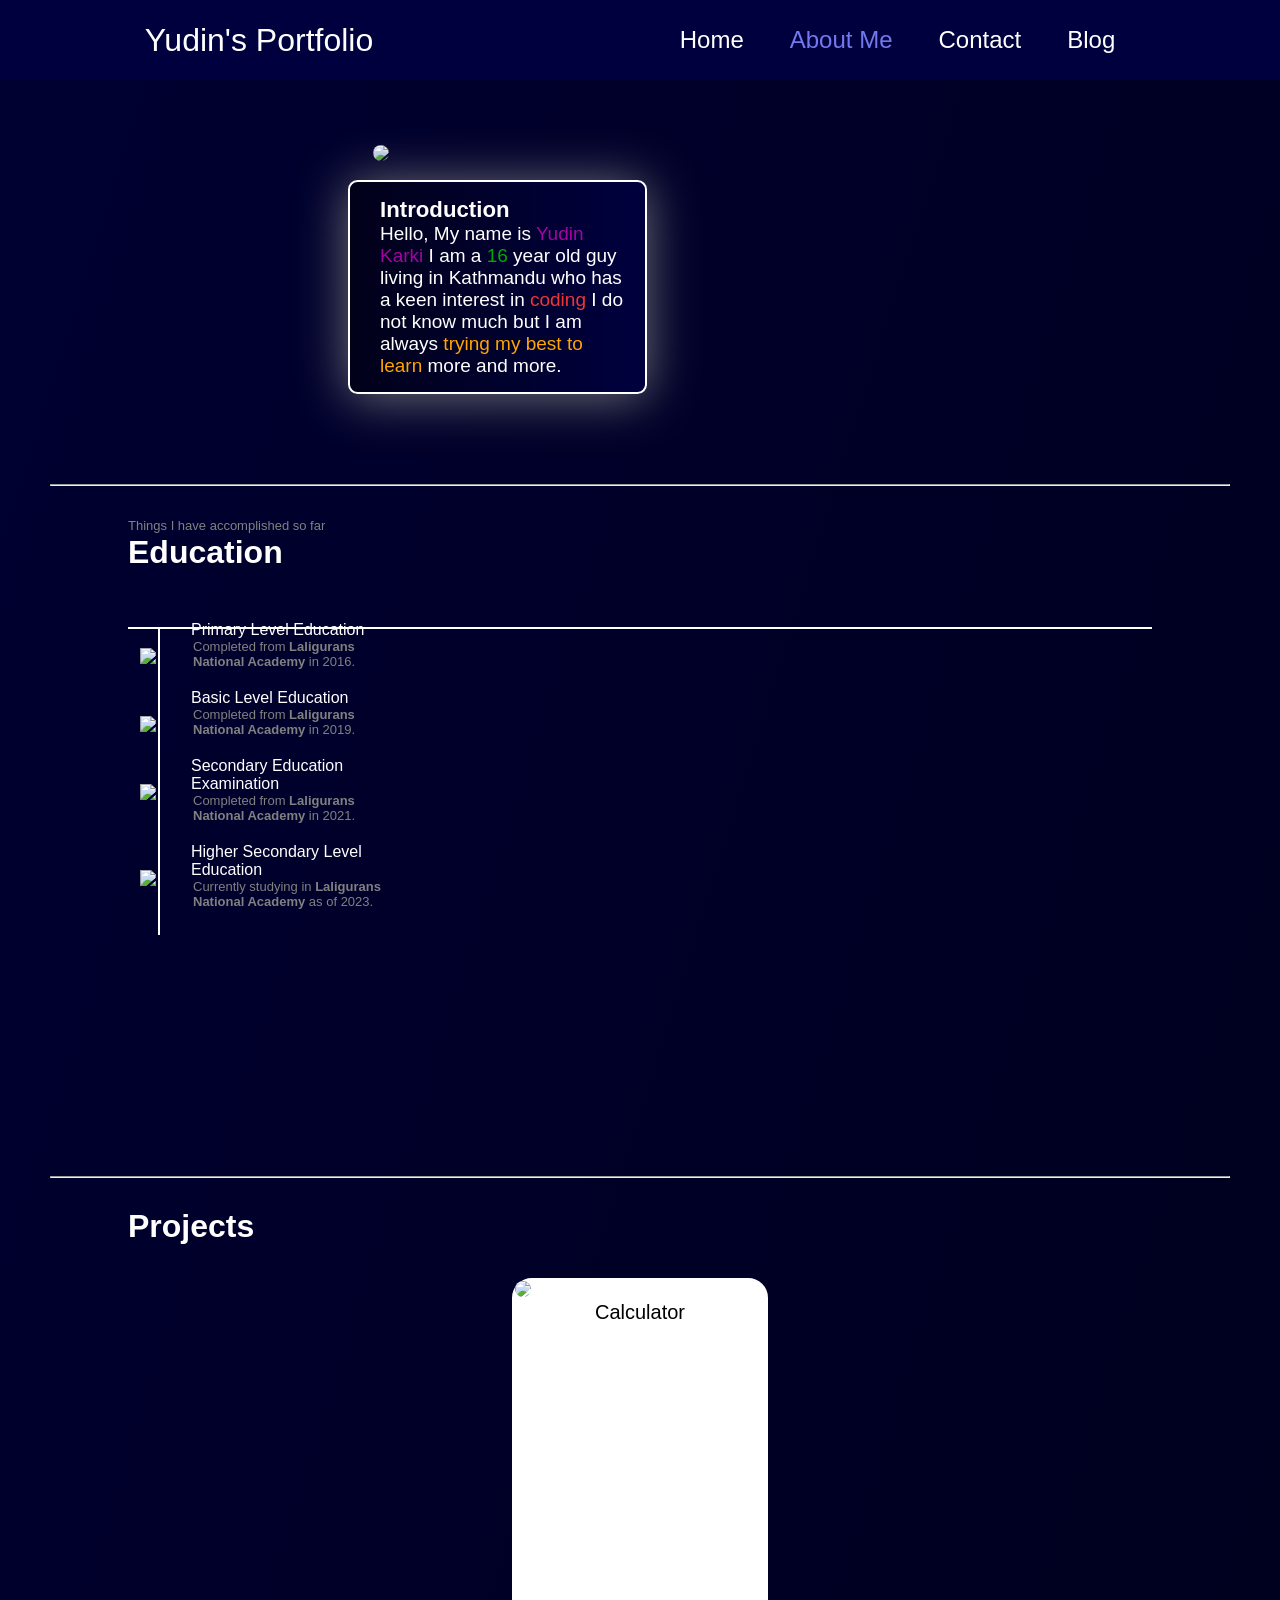
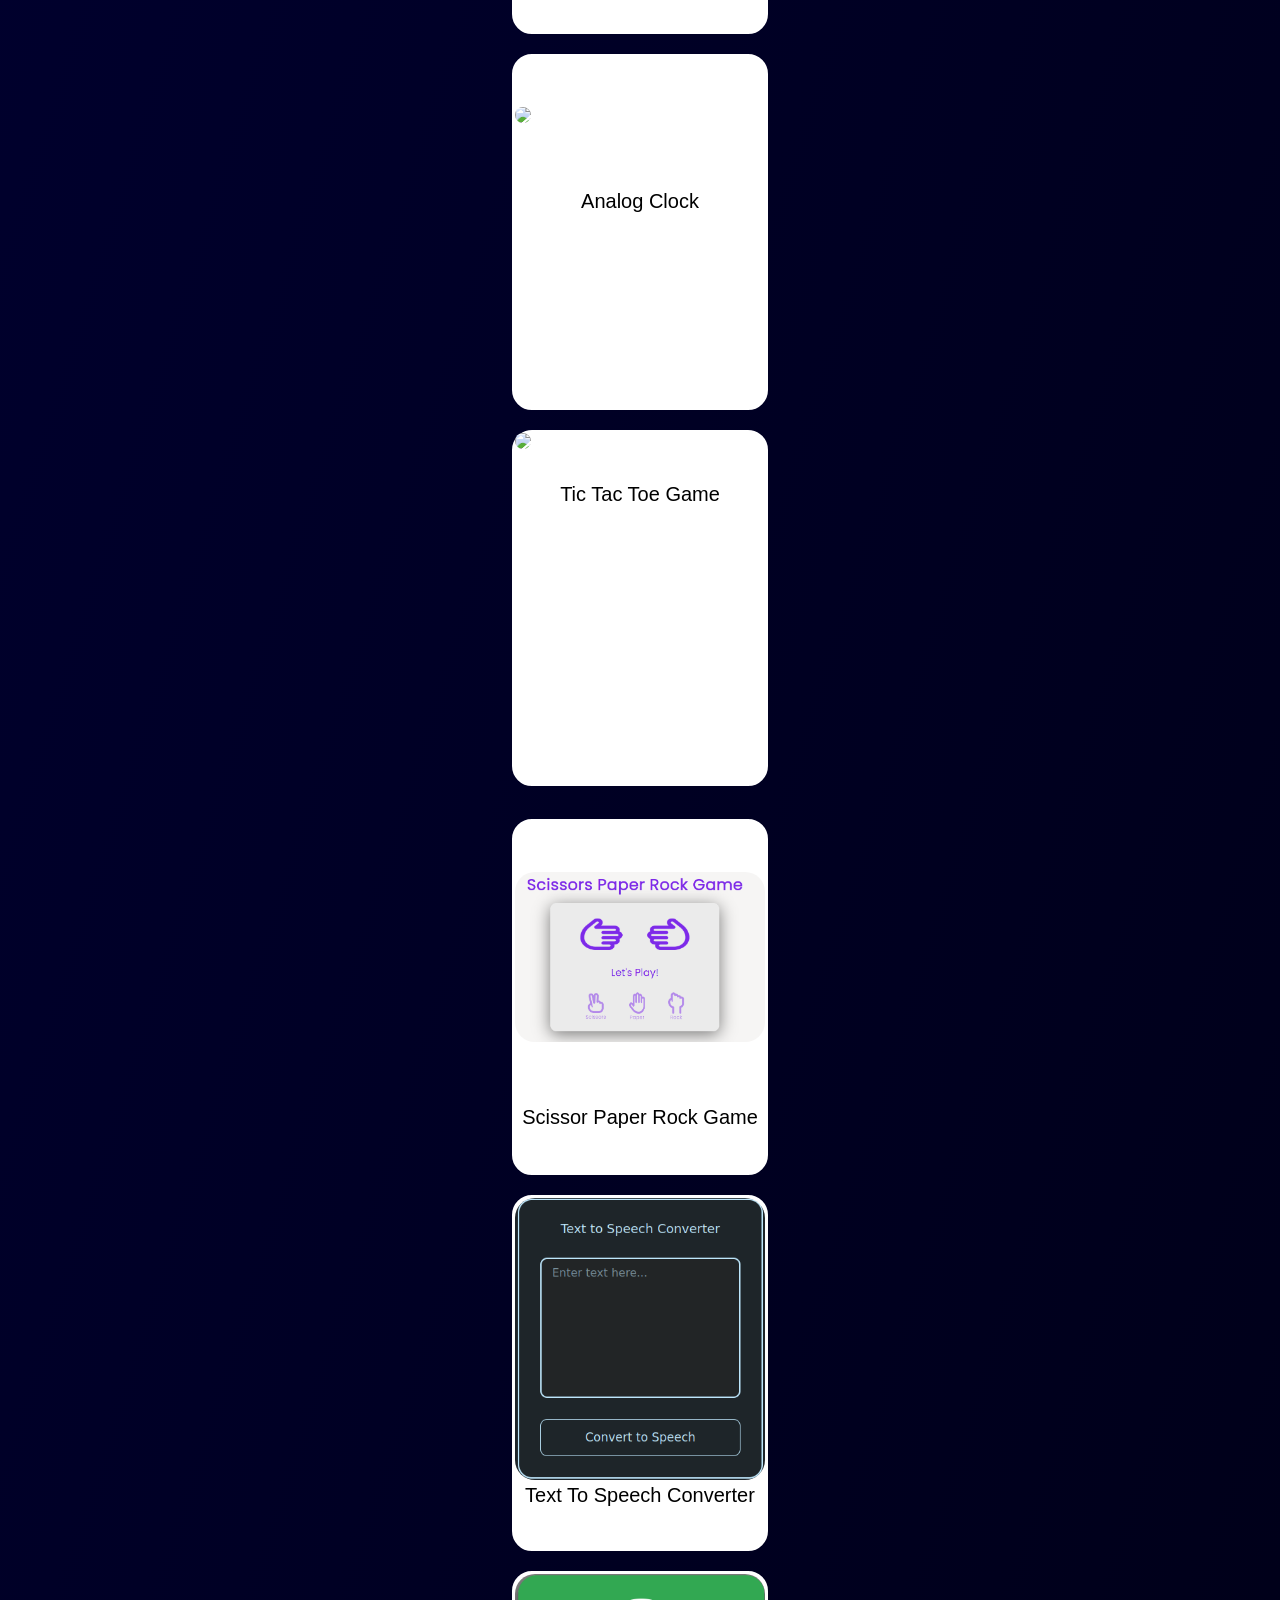
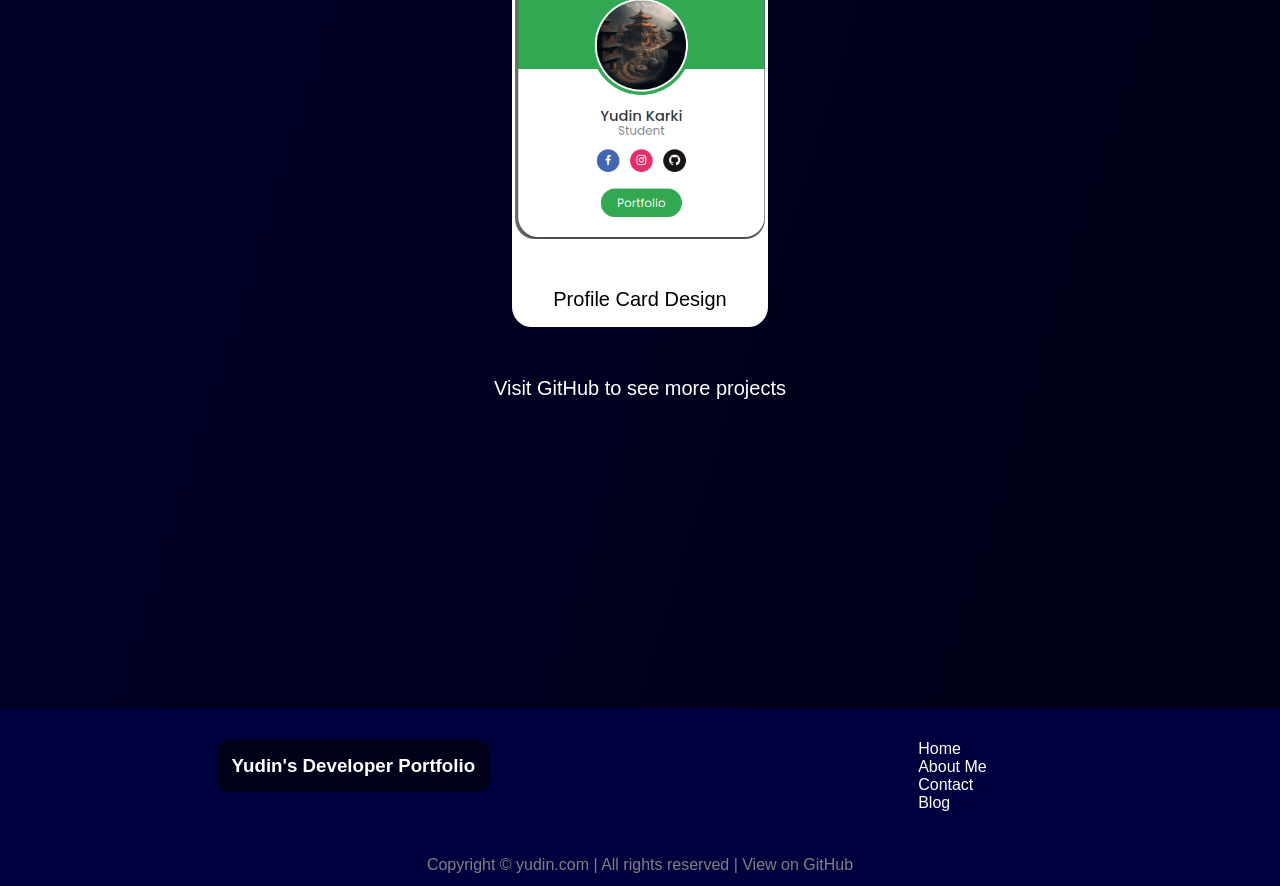
==== about.html @ b01d7816 "added more projects" ====
<!DOCTYPE html>
<html>
<head>
	<meta charset="utf-8">
	<meta name="viewport" content="width=device-width, initial-scale=1">
	<title>About Me</title>
	<link rel="stylesheet" type="text/css" href="styles.css">
</head>

<body>
	<header>
		<nav>
			<div class="left"><a class="left-a" href="index.html">Yudin's Portfolio</a></div>
			<div class="right">
				<ul>
					<li><a href="index.html">Home</a></li>
					<li><a class="about" href="about.html">About Me</a></li>
					<li><a href="contact.html">Contact</a></li>
					<li><a href="https://techinfonly.blogspot.com" target="_blank">Blog</a></li>
				</ul>
			</div>
		</nav>
	</header>

	<main>
		<section class="firstSection" id="firstSectionAbout">
			<div class="leftSection">
				<img src="images/yudin.png">
			</div>

			<div class="rightSection">
				<div class="rs-box">
					<h3>Introduction</h3>
					Hello, My name is <span class="purple">Yudin Karki</span> I am a <span class="green">16</span> year old guy living in Kathmandu who has a keen interest in <span class="red">coding</span> I do not know much but I am always <span class="orange">trying my best to learn</span> more and more.
				</div>
			</div>
		</section>

		<hr>

		<section class="secondSection">
			<span class="gray">Things I have accomplished so far</span>
			<h1>Education</h1>

			<div class="box">
				<div class="vertical">
					<img class="image-top" src="images/book.png">
					<div class="vertical-title">
						Primary Level Education
					</div>
					<div class="vertical-desc">
						Completed from <a href="https://www.lna.edu.np" target="_blank"><b>Laligurans National Academy</b></a> in 2016.
					</div>
				</div>
				<div class="vertical">
					<img class="image-top" src="images/book.png">
					<div class="vertical-title">
						Basic Level Education
					</div>
					<div class="vertical-desc">
						Completed from <a href="https://www.lna.edu.np" target="_blank"><b>Laligurans National Academy</b></a> in 2019.
					</div>
				</div>
				<div class="vertical">
					<img class="image-top" src="images/book.png">
					<div class="vertical-title">
						Secondary Education Examination
					</div>
					<div class="vertical-desc">
						Completed from <a href="https://www.lna.edu.np" target="_blank"><b>Laligurans National Academy</b></a> in 2021.
					</div>
				</div>
				<div class="vertical">
					<img class="image-top" src="images/book.png">
					<div class="vertical-title">
						Higher Secondary Level Education
					</div>
					<div class="vertical-desc">
						Currently studying in <a href="https://www.lna.edu.np" target="_blank"><b>Laligurans National Academy</b></a> as of 2023.
					</div>
				</div>
			</div>
		</section>

		<hr>

		<section class="thirdSection">
			<h1>Projects</h1>
			<div class="projectBox">
				<div class="imageBox">
					<a href="https://github.com/Yudin101/calculator" target="_blank">
						<img src="images/calculator.png">
						<div class="imageInfo">Calculator</div>
					</a>
				</div>
				<div class="imageBox">
					<a href="https://github.com/Yudin101/analogClock" target="_blank">
						<img src="images/clock.png" id="clock">
						<div id="clockInfo" class="imageInfo">Analog Clock</div>
					</a>
				</div>
				<div class="imageBox">
					<a href="https://github.com/Yudin101/TicTacToe-Web" target="_blank">
						<img src="images/tictactoe.png">
						<div id="ticInfo" class="imageInfo">Tic Tac Toe Game</div>
					</a>
				</div>
			</div>

			<div class="projectBox">
				<div class="imageBox">
					<a href="https://github.com/Yudin101/ScissorsPaperRock-Web" target="_blank">
						<img src="images/scissorPaperRock.png" id="scissorPaperRock">
						<div id= "scissorPaperRockInfo" class="imageInfo">Scissor Paper Rock Game</div>
					</a>
				</div>
				<div class="imageBox">
					<a href="https://github.com/Yudin101/textToSpeech" target="_blank">
						<img src="images/textToSpeech.png">
						<div class="imageInfo">Text To Speech Converter</div>
					</a>
				</div>
				<div class="imageBox">
					<a href="https://github.com/Yudin101/profileCard" target="_blank">
						<img src="images/profileCard.png">
						<div id="profileCardInfo" class="imageInfo">Profile Card Design</div>
					</a>
				</div>
			</div>
			<div class="githubLink">
				<a href="https://github.com/Yudin101" target="_blank">Visit GitHub to see more projects</a>
			</div>
		</section>
	</main>

	<footer>
		<div class="footer">
			<div class="footer-first">
				<a href="index.html"><h3 class="footer-h3">Yudin's Developer Portfolio</h3></a>
			</div>

			<div class="footer-second">
				<ul>
					<li><a href="index.html">Home</a></li>
					<li><a href="about.html">About Me</a></li>
					<li><a href="contact.html">Contact</a></li>
					<li><a href="https://techinfonly.blogspot.com" target="_blank">Blog</a></li>
				</ul>
			</div>
		</div>

		<div class="footer-rights">Copyright &copy; yudin.com | All rights reserved | <a href="https://github.com/Yudin101/portfolio" target="_blank">View on GitHub</a></div>

	</footer>

</body>
</html>
---- styles.css ----
/*Common CSS*/

@import url('https://fonts.googleapis.com/css2?family=Roboto:wght@400;700&display=swap');

*{
	margin: 0;
	padding: 0;
}
body{
	background: linear-gradient(to bottom right, rgb(0, 0, 50), rgb(0, 0, 23));
	color: white;
	font-family: 'Poppins', sans-serif;
}

nav{
	display: flex;
	justify-content: space-around;
	align-items: center;
	height: 80px;
	background-color: rgb(0, 0, 62);
}

nav ul{
	display: flex;
	justify-content: center;
	font-size: 1.5rem;
}

nav ul li{
	list-style: none;
	margin: 0 23px;
}

nav ul li a{
	text-decoration: none;
	color: white;
	display: inline-block;
  	position: relative;
  	transition: 0.40s;
}

nav ul li a::after{
	content: '';
  	position: absolute;
  	width: 100%;
  	transform: scaleX(0);
  	height: 1px;
  	bottom: 0;
  	left: 0;
  	background-color: #7278ed;
  	transform-origin: bottom left;
  	transition: transform 0.25s ease-out;
}

nav ul li a:hover::after{
	transform: scaleX(1);
  	transform-origin: bottom left;
}

nav ul li a:hover{
	letter-spacing: 0.1em;
	color: #7278ed;
}

hr{
	color: blue;
	height: 0.001px;
	margin: 60px 90px;
}

.left{
	font-size: 2rem;
}

.left-a{
	color: white;
	text-decoration: none;
}

.firstSection{
	display: flex;
	justify-content: space-around;
	margin: 130px 0;
	align-items: center;
}

.firstSection > div{
	width: 30%;
}

footer{
	background-color: #00003e;
}

.footer{
	display: flex;
	padding: 32px 122px;
	justify-content: space-evenly;
}

.footer-first a{
	text-decoration: none;
	color: white;
}

.footer-second ul{
	list-style: none;
	position: relative;
	right: -60px;
}

.footer-second ul a{
	color: white;
	text-decoration: none;
	transition: 0.27s;
}

.footer-second ul a:hover{
	color: #7278ed;
}

.footer-rights{
	text-align: center;
	color: gray;
	padding: 12px 0px;
}

.footer-h3{
	position: relative;
	left: -300px;
	background-color: #01011a;
	padding: 15px;
	border-radius: 0.7em;
}

.footer-rights a{
	text-decoration: none;
	color: gray;
}

.footer-rights a:hover{
	text-decoration: underline;
}



/*For index.html*/

.home{
	color: #7278ed;
}

.leftSectionIndex{
	font-size: 2rem;
	background: linear-gradient(to right, #01011a, #00003f);
	border-radius: 0.5em;
	padding: 15px;
	padding-left: 30px;
	border: 2px solid white;
}

.leftSectionIndex .btn{
	padding: 15px;
	background-color: black;
	border: none;
	font-size: 20px;
	color: white;
	border-radius: 11px;
	cursor: pointer;
	margin-top: 10px;
	transition: 0.5s;
}

.leftSectionIndex .btn:hover{
	color: black;
	background-color: gray;
	letter-spacing: 0.08em;
}

.rightSection img{
	width: 80%;
}

#animated-text{
	color: #f03535;
}



/*For about.html*/

.about{
	color: #7278ed;
}

.red{
	color: #f03535;
}

.green{
	color: rgb(3, 168, 3);
}

.orange{
	color: orange;
}

.secondSection{
	max-width: 80vw;
	margin: auto;
	height: 80vh;
}

.secondSection h1{
	font-size: 2rem;
}

.secondSection .box{
	background: white;
	height: 2px;
	width: 80vw;
	margin:  56px 0;
	display: flex;
}

.secondSection .vertical{
	height: 93px;
	width: 2px;
	background-color: white;
	margin: 0 130px;
}

.image-top{
	width: 40px;
	position: relative;
	top: -55px;
	left: -18px;
}

.vertical-title{
	position: relative;
	top: 50px;
	left: -3px;
	width: 150px;
	font-size: 20px;
}

.vertical-desc{
	position: relative;
	top: 65px;
	left: -3px;
	width: 150px;
	color: gray;
	font-size: 13px;
}

.vertical-desc a{
	text-decoration: none;
	color: gray;
	cursor: pointer;
}

.vertical-desc a:hover{
	color: #7278ff;
}

.thirdSection{
	max-width: 80vw;
	margin: auto;
	height: 160vh;
}

.projectBox{
	display: flex;
	justify-content: space-around;
	margin: 13px 0;
	align-items: center;
}

.thirdSection h1{
	font-size: 2rem;
}

.thirdSection img{
	width: 250px;
	border-radius: 20px;
}

.imageBox{
	margin-top: 20px;
	width: 250px;
	height: 350px;
	border-radius: 20px;
	border: 3px solid white;
	background-color: white;
	transition: 0.25s;
}

.imageBox:hover{
	box-shadow: 0px 3px 50px rgba(113, 115, 119, 1);
	scale: 1.2;
}

.imageBox a{
	margin-top: 35px;
	text-decoration: none;
}

.imageInfo{
	background-color: white;
	font-size: 20px;
	color: black;
	text-align: center;
	border-radius: 15px;
}

#clock{
	margin-top: 50px;
}

#clockInfo{
	padding-top: 63px;
}

#ticInfo{
	padding-top: 30px;
}

#scissorPaperRock{
	margin-top: 50px;
}

#scissorPaperRockInfo{
	margin-top: 60px;
}

#profileCardInfo{
	margin-top: 45px;
}

.githubLink{
	text-align: center;
	margin: 50px 0;
}

.githubLink a{
	text-decoration: none;
	color: white;
	font-size: 20px;
	transition: 0.25s;
}

.githubLink a:hover{
	color: #7278ed;
}



/*For contact.html*/

.contact{
	color: #7278ed;
}

#find-me{
	font-size: 20px;
}

#find-me img{
	position: relative;
	top: 3px;
	width: 20px;
	color: white;
}

#find-me a{
	text-decoration: none;
	color: white;
	transition: 0.25s;
}

#find-me a:hover{
	color: #7278ed;
}



/*For index.html and about.html*/

.purple{
	color: rgb(165, 3, 165);
}

.gray{
	color: gray;
	font-size: 13px;
}



/*For about.html and contact.html*/

.leftSection img{
	width: 450px;
	border-radius: 30px;
}

.rs-box{
	background: linear-gradient(to right, #01011a, #00003f);
	border-radius: 0.5em;
	padding: 15px;
	padding-left: 30px;
	font-size: 27px;
	margin-bottom: 10px;
	border: 2px solid white;
	box-shadow: 0px 3px 50px rgba(113, 115, 119, 1);

}

@media screen and (max-width: 1300px){

/*	Common CSS*/

	body{
		overflow-x: hidden;
	}
	
	.left{
		margin-left: 3px;
	}

	.firstSection{
		flex-direction: column;
	}

	.firstSection img{
		margin: 15px 0;
	}

	.footer-h3{
		left: -50%;
	}

	hr{
		margin: 30px 50px;
	}

/*	For index.html*/

	.firstSection #firstDivIndex{
		width: 250px;
		font-size: 17px;
	}

	.leftSectionIndex .btn{
		font-size: 17px;
	}

	.leftSectionIndex{
		margin-top: -70px;
		width: 50px;
	}

	.rightSection img{
		margin-top: 40px;
		margin-bottom: -50px;
		width: 200px;
		position: relative;
		left: -50px;
	}

/*	For about.html*/

	.projectBox{
		flex-direction: column;
	}

	.secondSection{
		height: 70vh;
	}

	.thirdSection{
		height: 300vh;
	}

	.box{
		flex-direction: column;
	}

	.image-top{
		top: 21px;
	}

	.vertical{
		position: relative;
		left: -100px;
		height: 0;
	}

	.vertical-title{
		width: 210px;
		top: -26px;
		left: 33px;
		font-size: 1rem;
	}

	.vertical-desc{
		width: 205px;
		top: -26px;
		left: 35px;
	}

/*	For contact.html*/

	#find-me img{
		top: -47px;
		left: 0px;
	}

	#contactEmail{
		font-size: 16px;
	}

/*	For about.html and contact.html*/
	
	.rs-box{
		font-size: 19px;
		width: 250px;
		position: relative;
		left: -100px;
	}

	.leftSection img{
		position: relative;
		left: -75px;
		width: 250px;
	}

	#firstSectionAbout, #firstSectionContact{
		position: relative;
		top: -80px;
		margin-bottom: -30px;
	}


}

@media screen and (max-width: 600px){
	nav ul{
		font-size: 1rem;
	}

	nav ul li{
		margin: 0 9px;
	}

	.left{
		font-size: 1rem;
	}
}
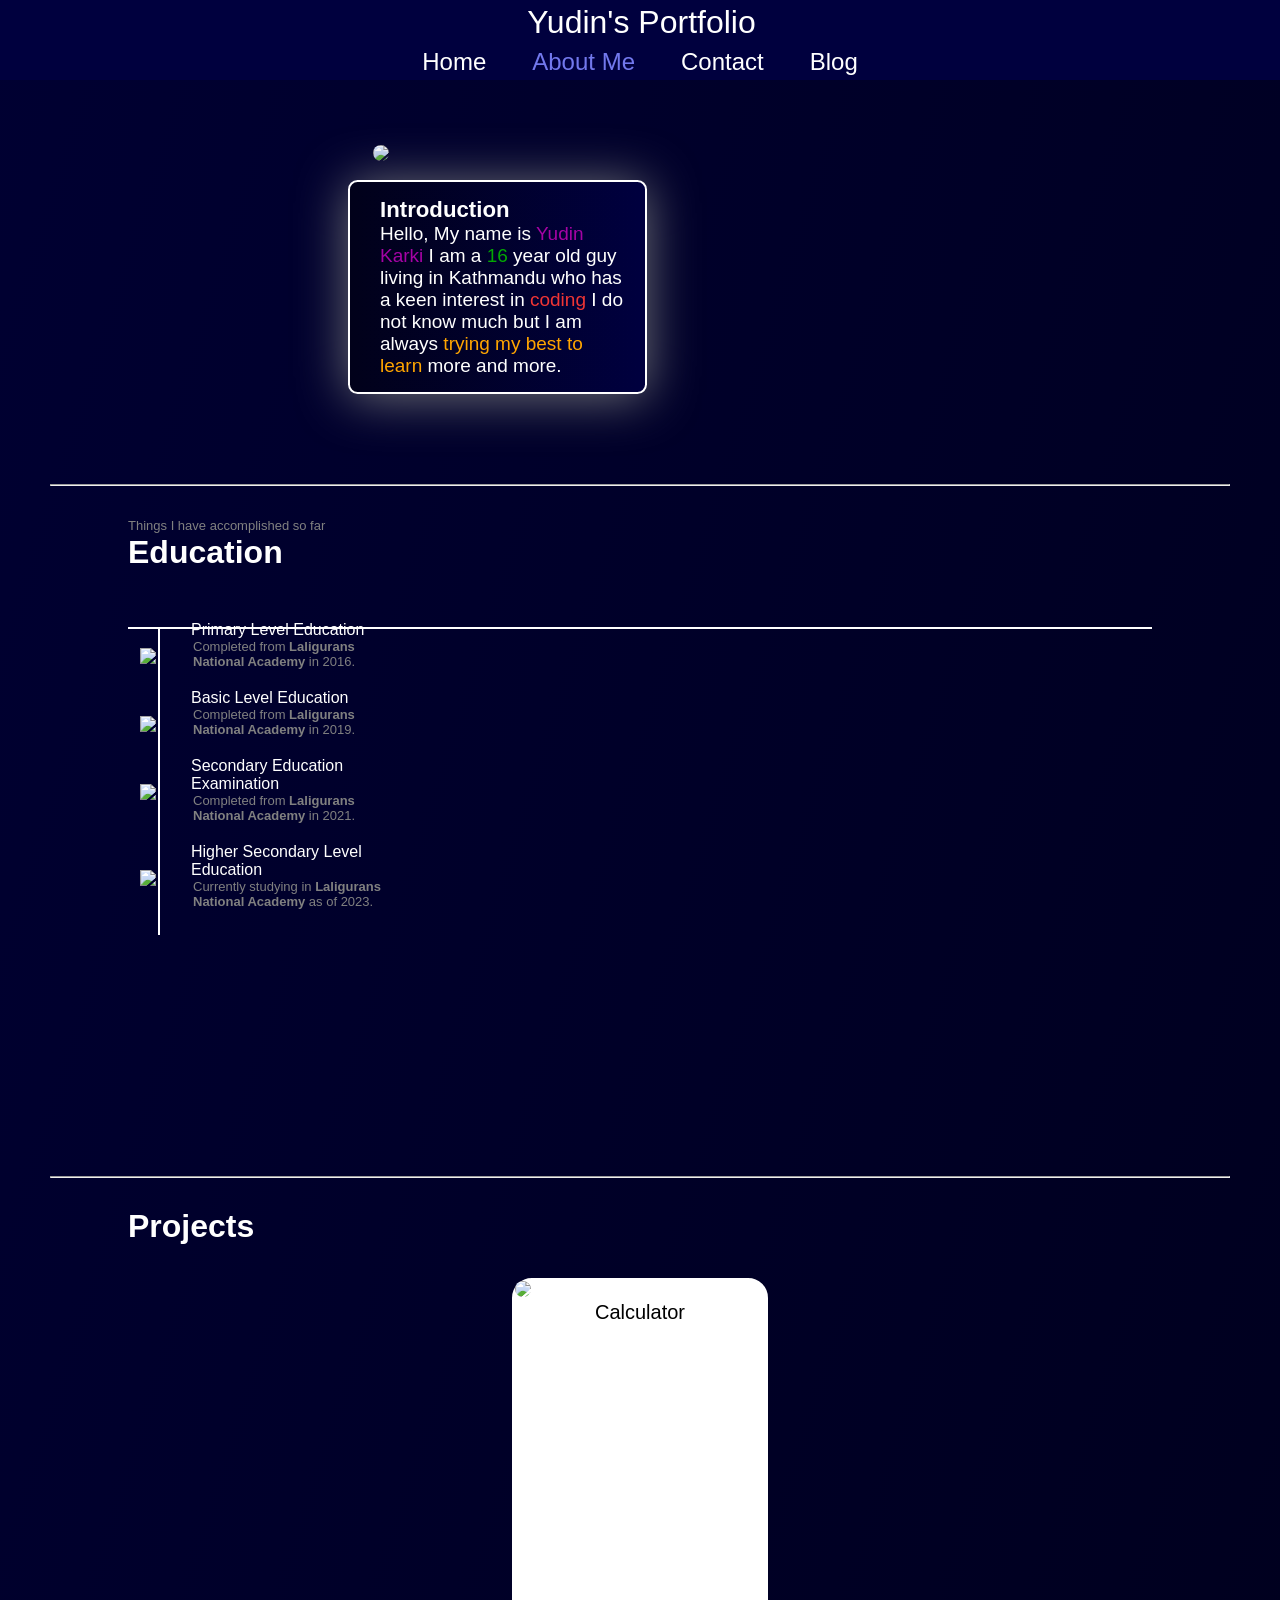
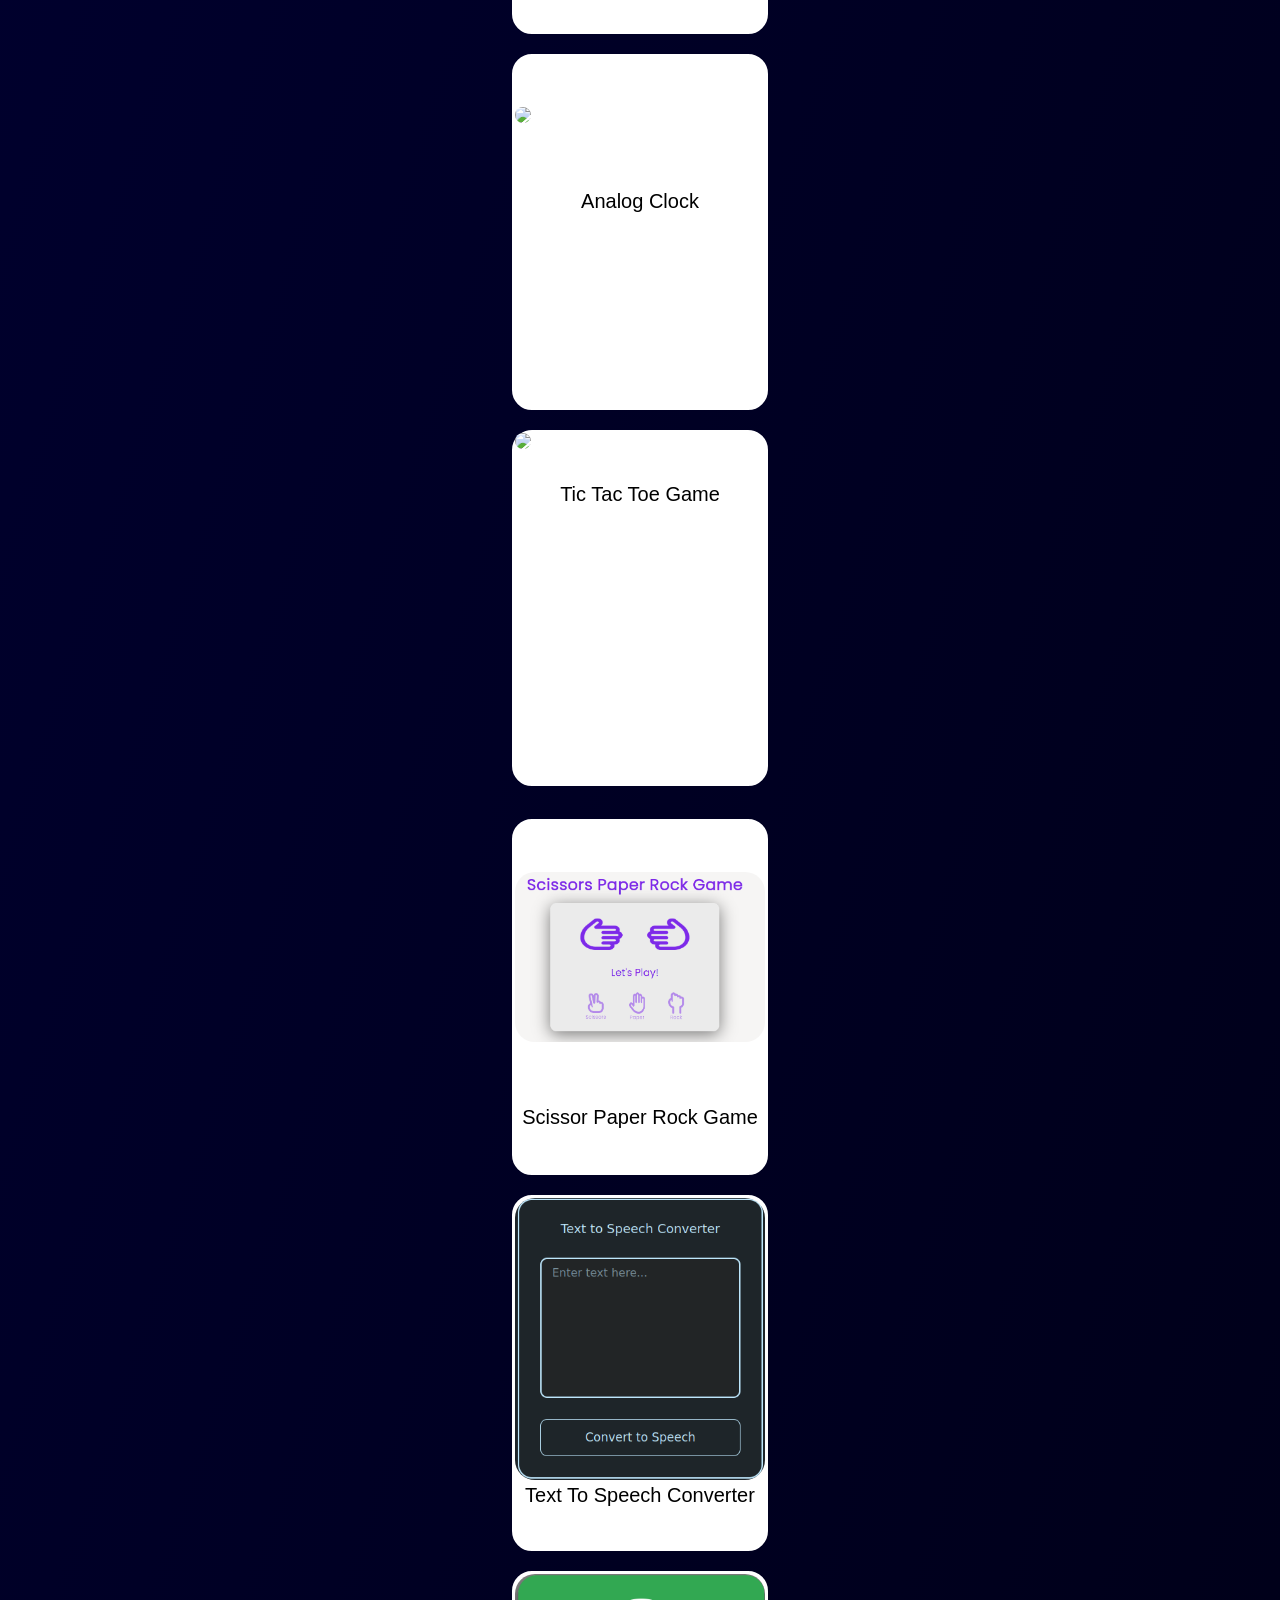
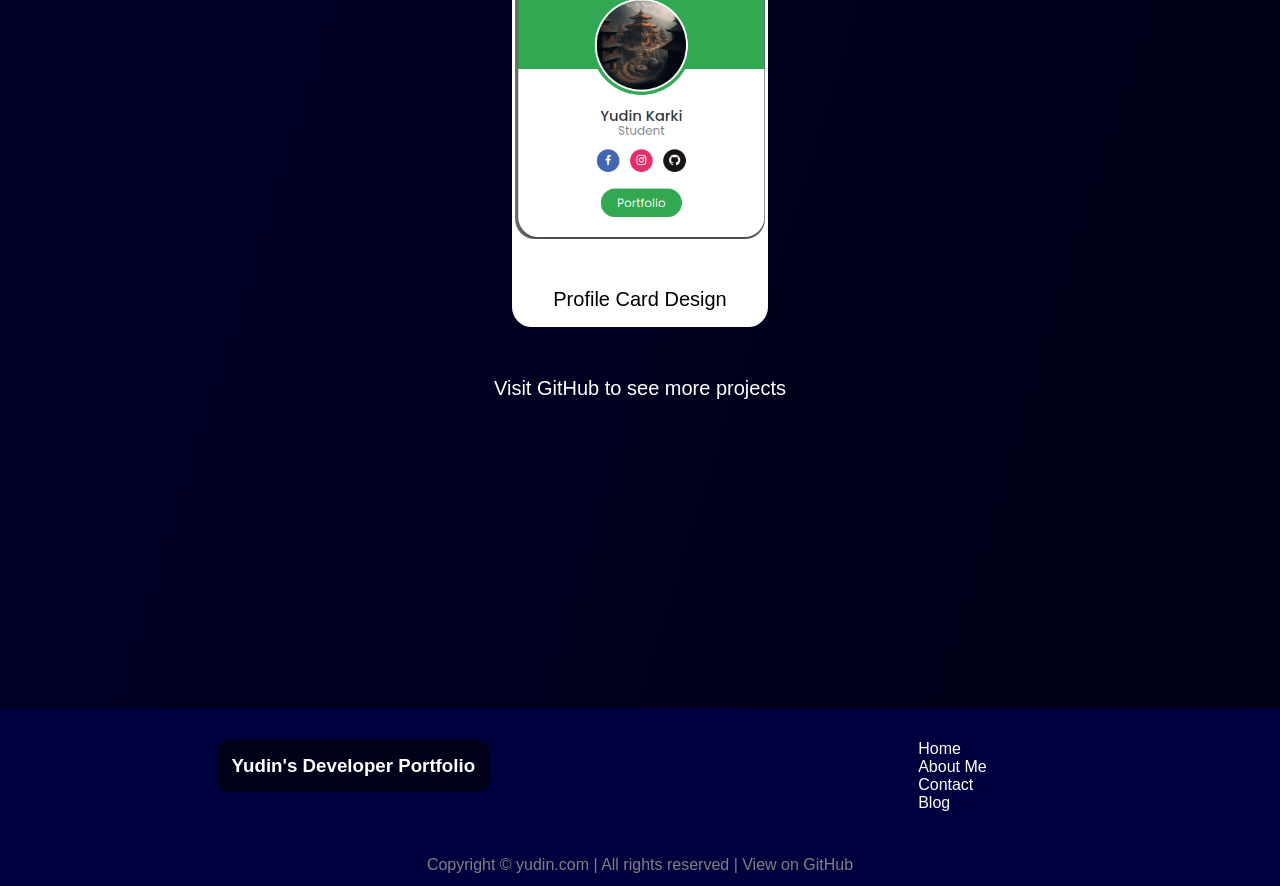
==== commit 92016a31: "updated GitHub link under projects" ====
--- a/about.html
+++ b/about.html
@@ -128,7 +128,7 @@
 				</div>
 			</div>
 			<div class="githubLink">
-				<a href="https://github.com/Yudin101" target="_blank">Visit GitHub to see more projects</a>
+				<a href="https://github.com/Yudin101?tab=repositories" target="_blank">Visit GitHub to see more projects</a>
 			</div>
 		</section>
 	</main>
--- a/styles.css
+++ b/styles.css
@@ -44,17 +44,17 @@
   	position: absolute;
   	width: 100%;
   	transform: scaleX(0);
-  	height: 1px;
+  	height: 3px;
   	bottom: 0;
   	left: 0;
   	background-color: #7278ed;
-  	transform-origin: bottom left;
+  	transform-origin: bottom;
   	transition: transform 0.25s ease-out;
 }
 
 nav ul li a:hover::after{
 	transform: scaleX(1);
-  	transform-origin: bottom left;
+  	transform-origin: bottom;
 }
 
 nav ul li a:hover{
@@ -424,6 +424,10 @@
 	body{
 		overflow-x: hidden;
 	}
+
+	nav{
+		flex-direction: column;
+	}
 	
 	.left{
 		margin-left: 3px;
@@ -547,7 +551,7 @@
 
 @media screen and (max-width: 600px){
 	nav ul{
-		font-size: 1rem;
+		font-size: 1.2rem;
 	}
 
 	nav ul li{
@@ -555,7 +559,7 @@
 	}
 
 	.left{
-		font-size: 1rem;
-	}
-}
-
+		font-size: 1.5rem;
+	}
+}
+
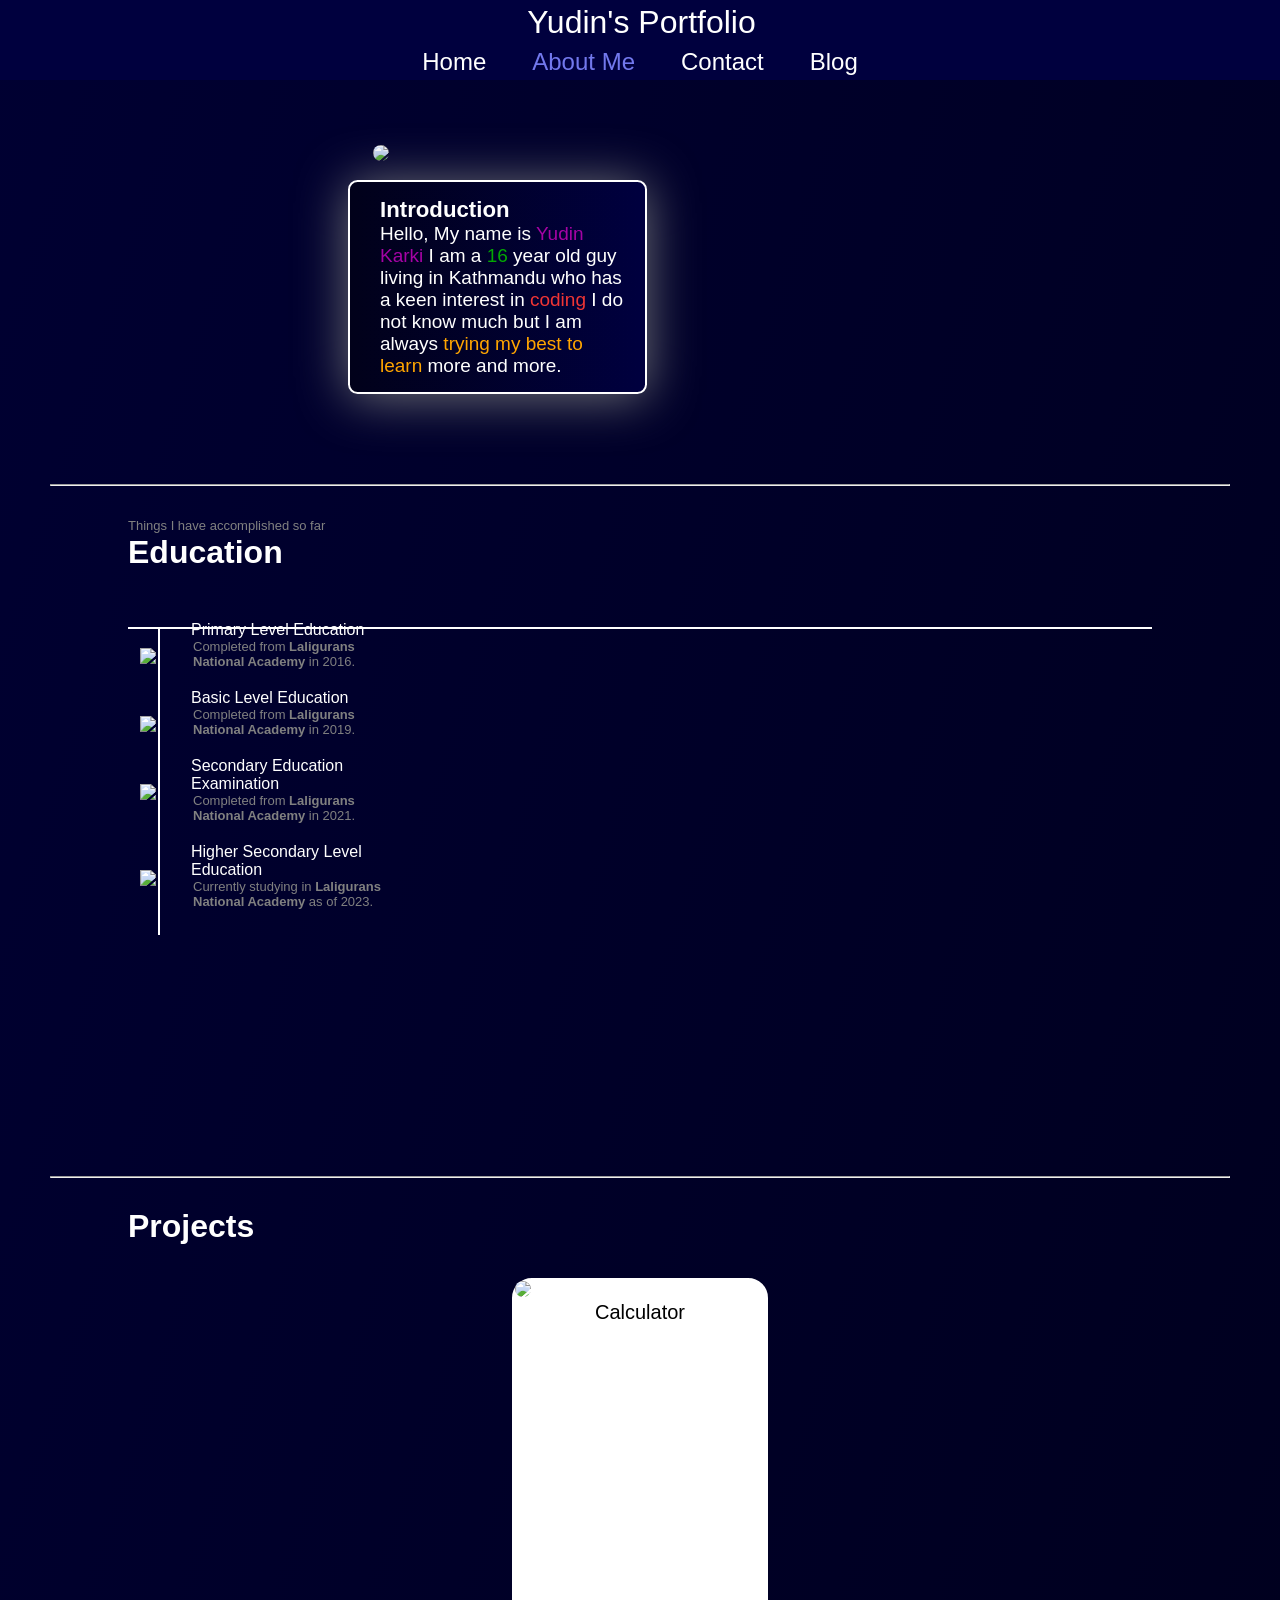
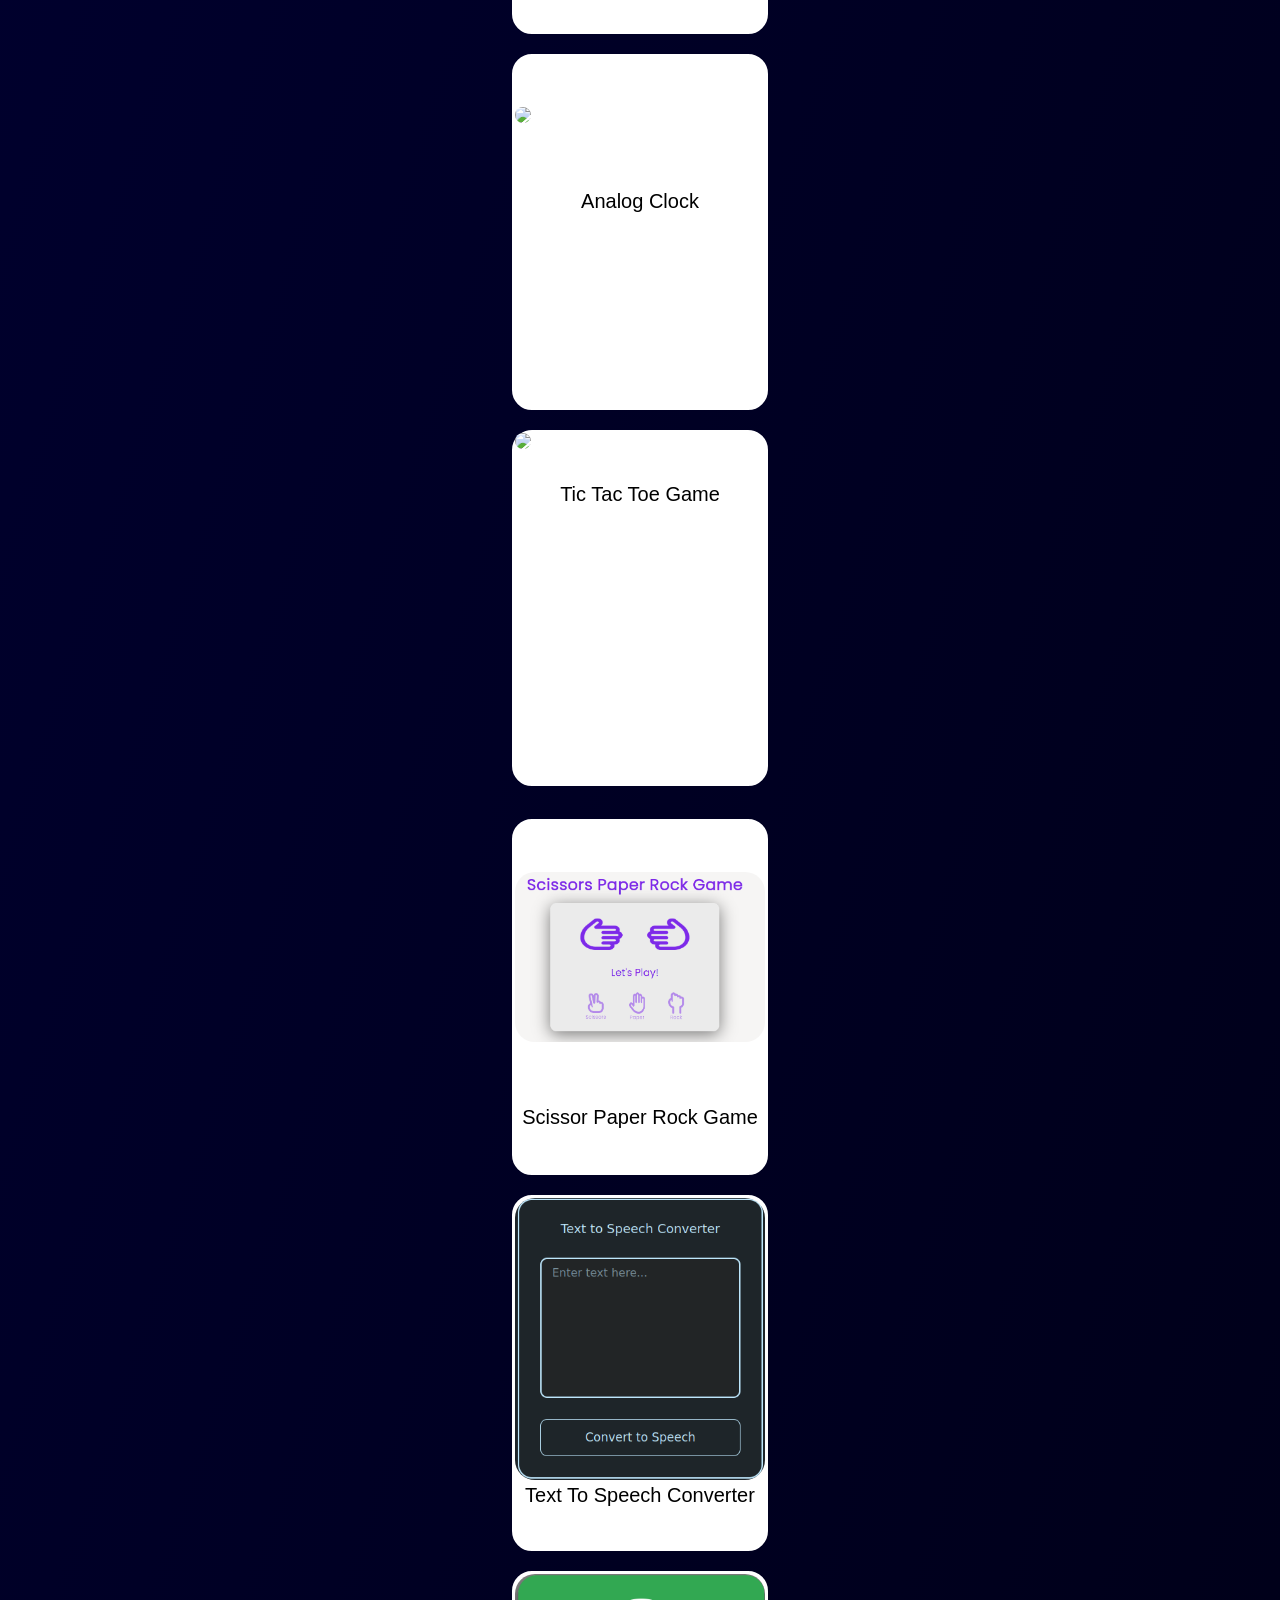
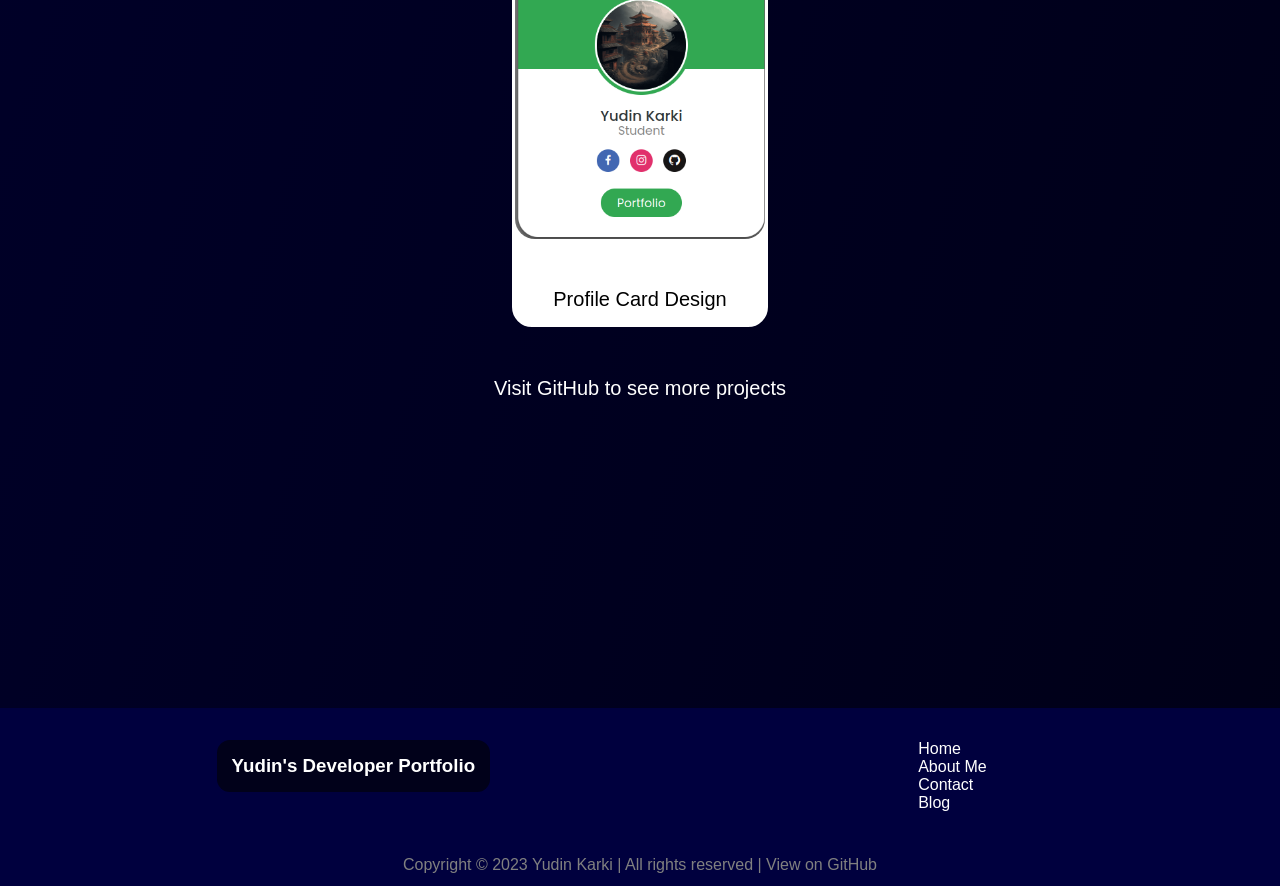
==== commit 0535b739: "updated copyright text in footer" ====
--- a/about.html
+++ b/about.html
@@ -149,7 +149,7 @@
 			</div>
 		</div>
 
-		<div class="footer-rights">Copyright &copy; yudin.com | All rights reserved | <a href="https://github.com/Yudin101/portfolio" target="_blank">View on GitHub</a></div>
+		<div class="footer-rights">Copyright &copy; 2023 Yudin Karki | All rights reserved | <a href="https://github.com/Yudin101/portfolio" target="_blank">View on GitHub</a></div>
 
 	</footer>
 
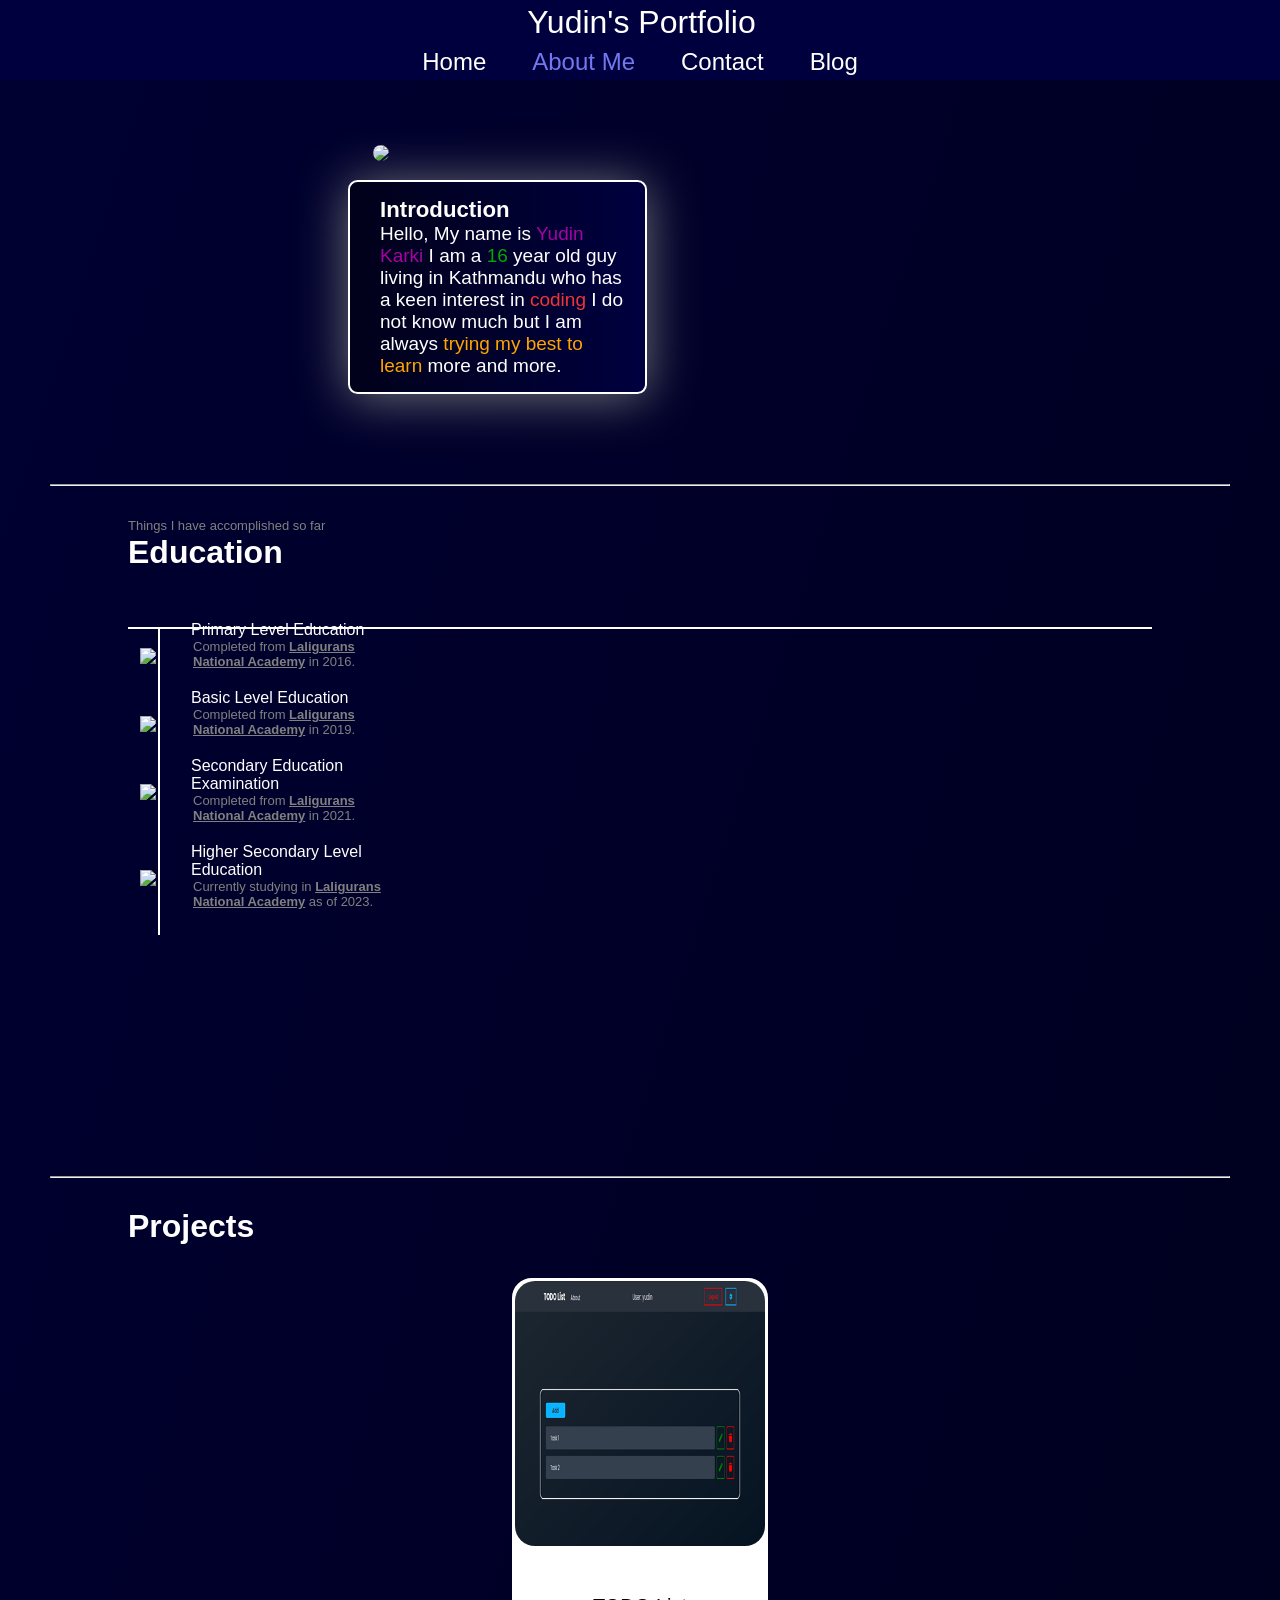
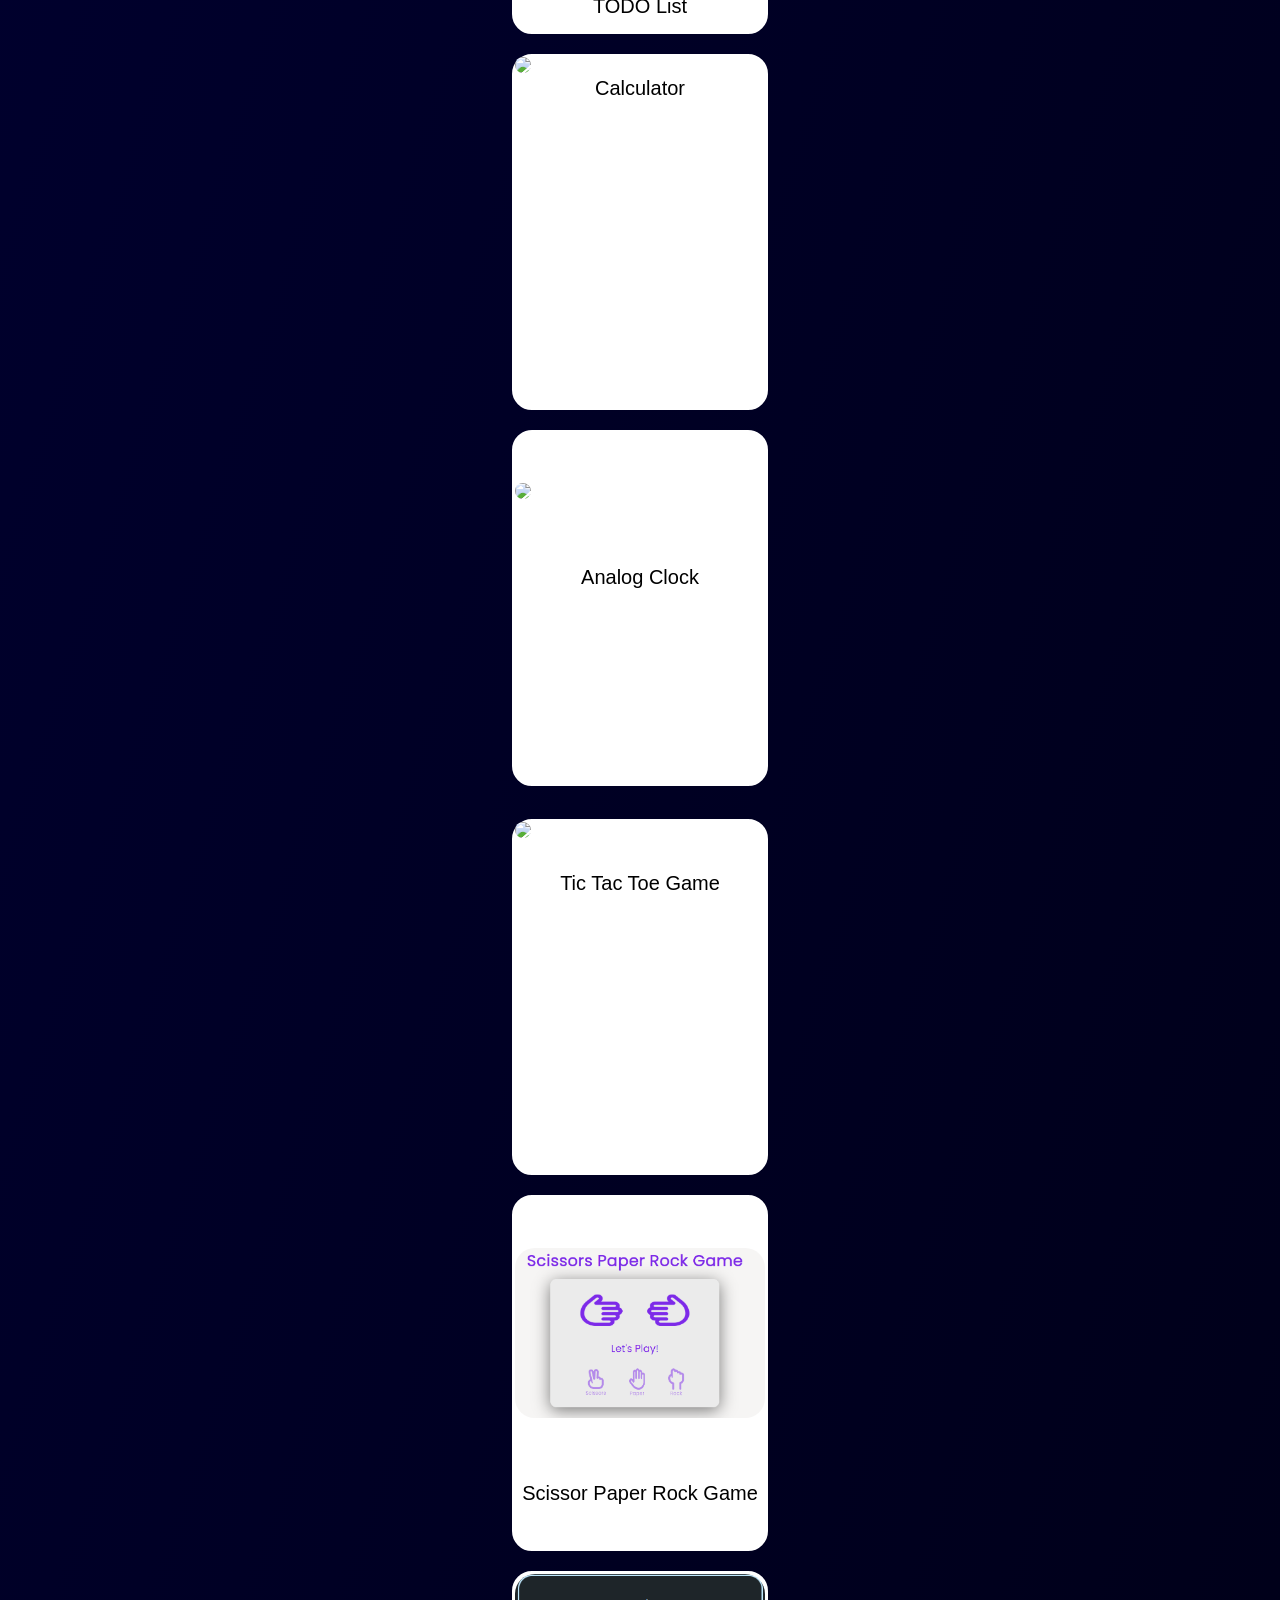
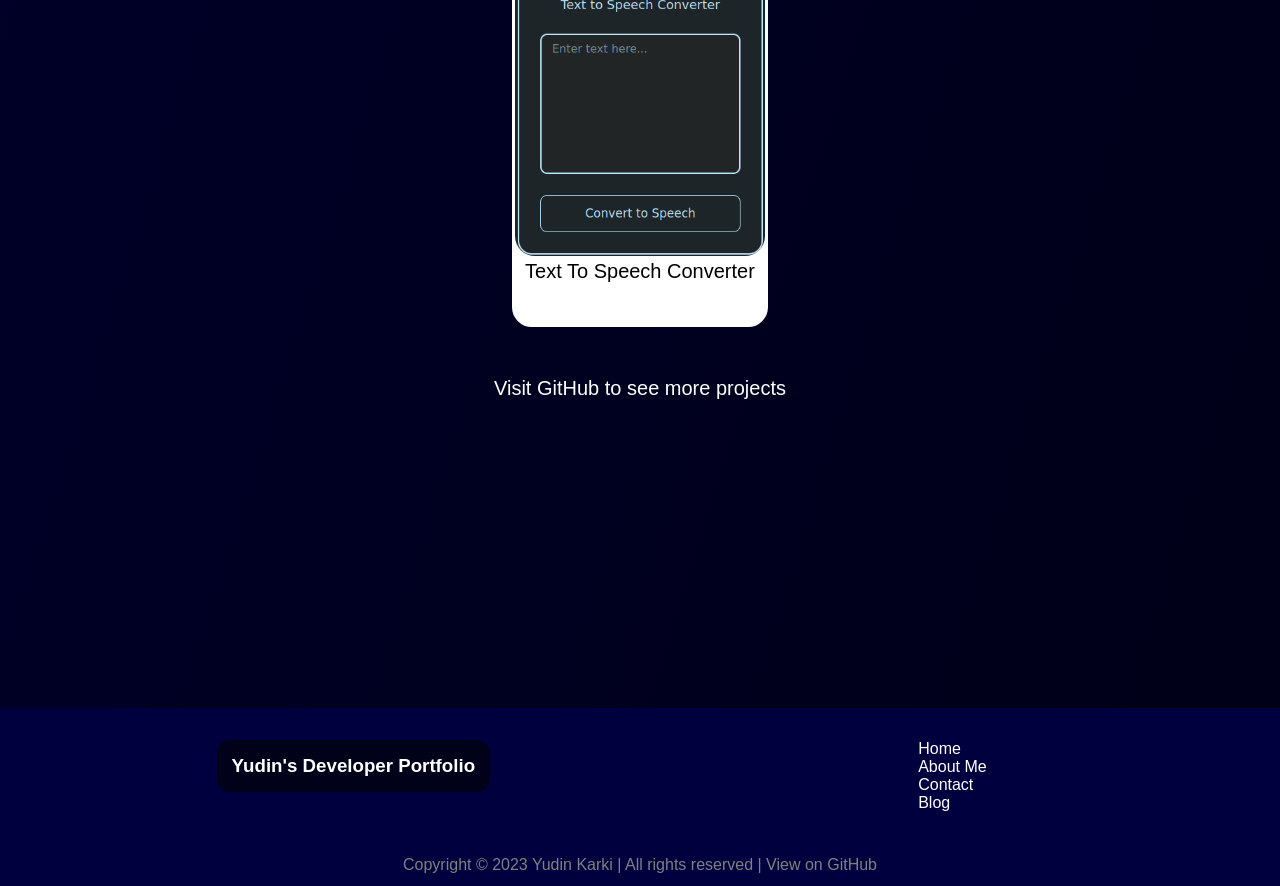
==== commit c1f13571: "updated CV, changed logo of twitter, added new project" ====
--- a/about.html
+++ b/about.html
@@ -88,6 +88,12 @@
 			<h1>Projects</h1>
 			<div class="projectBox">
 				<div class="imageBox">
+					<a href="https://github.com/Yudin101/TODO-List" target="_blank">
+						<img src="images/todo.png">
+						<div id="todoInfo" class="imageInfo">TODO List</div>
+					</a>
+				</div>
+				<div class="imageBox">
 					<a href="https://github.com/Yudin101/calculator" target="_blank">
 						<img src="images/calculator.png">
 						<div class="imageInfo">Calculator</div>
@@ -99,15 +105,15 @@
 						<div id="clockInfo" class="imageInfo">Analog Clock</div>
 					</a>
 				</div>
+			</div>
+
+			<div class="projectBox">
 				<div class="imageBox">
 					<a href="https://github.com/Yudin101/TicTacToe-Web" target="_blank">
 						<img src="images/tictactoe.png">
 						<div id="ticInfo" class="imageInfo">Tic Tac Toe Game</div>
 					</a>
 				</div>
-			</div>
-
-			<div class="projectBox">
 				<div class="imageBox">
 					<a href="https://github.com/Yudin101/ScissorsPaperRock-Web" target="_blank">
 						<img src="images/scissorPaperRock.png" id="scissorPaperRock">
@@ -118,12 +124,6 @@
 					<a href="https://github.com/Yudin101/textToSpeech" target="_blank">
 						<img src="images/textToSpeech.png">
 						<div class="imageInfo">Text To Speech Converter</div>
-					</a>
-				</div>
-				<div class="imageBox">
-					<a href="https://github.com/Yudin101/profileCard" target="_blank">
-						<img src="images/profileCard.png">
-						<div id="profileCardInfo" class="imageInfo">Profile Card Design</div>
 					</a>
 				</div>
 			</div>
--- a/styles.css
+++ b/styles.css
@@ -1,4 +1,6 @@
-/*Common CSS*/
+/* -------------------------------------------- */
+
+/* ---------------- Common CSS ---------------- */
 
 @import url('https://fonts.googleapis.com/css2?family=Roboto:wght@400;700&display=swap');
 
@@ -6,6 +8,7 @@
 	margin: 0;
 	padding: 0;
 }
+
 body{
 	background: linear-gradient(to bottom right, rgb(0, 0, 50), rgb(0, 0, 23));
 	color: white;
@@ -144,7 +147,10 @@
 
 
 
-/*For index.html*/
+/* ------------------------------------------------ */
+
+/* ---------------- For index.html ---------------- */
+
 
 .home{
 	color: #7278ed;
@@ -186,8 +192,10 @@
 }
 
 
-
-/*For about.html*/
+/* ------------------------------------------------ */
+
+/* ---------------- For about.html ---------------- */
+
 
 .about{
 	color: #7278ed;
@@ -255,12 +263,12 @@
 }
 
 .vertical-desc a{
-	text-decoration: none;
 	color: gray;
 	cursor: pointer;
 }
 
 .vertical-desc a:hover{
+	text-decoration: none;
 	color: #7278ff;
 }
 
@@ -334,7 +342,7 @@
 	margin-top: 60px;
 }
 
-#profileCardInfo{
+#todoInfo{
 	margin-top: 45px;
 }
 
@@ -355,8 +363,9 @@
 }
 
 
-
-/*For contact.html*/
+/* -------------------------------------------------- */
+
+/* ---------------- For contact.html ---------------- */
 
 .contact{
 	color: #7278ed;
@@ -384,8 +393,9 @@
 }
 
 
-
-/*For index.html and about.html*/
+/* --------------------------------------------------------------- */
+
+/* ---------------- For index.html and about.html ---------------- */
 
 .purple{
 	color: rgb(165, 3, 165);
@@ -397,8 +407,9 @@
 }
 
 
-
-/*For about.html and contact.html*/
+/* ----------------------------------------------------------------- */
+
+/* ---------------- For about.html and contact.html ---------------- */
 
 .leftSection img{
 	width: 450px;
@@ -419,7 +430,9 @@
 
 @media screen and (max-width: 1300px){
 
-/*	Common CSS*/
+	/* -------------------------------------------- */
+
+	/* ---------------- Common CSS ---------------- */
 
 	body{
 		overflow-x: hidden;
@@ -449,7 +462,9 @@
 		margin: 30px 50px;
 	}
 
-/*	For index.html*/
+	/* ------------------------------------------------ */
+
+	/* ---------------- For index.html ---------------- */
 
 	.firstSection #firstDivIndex{
 		width: 250px;
@@ -473,7 +488,13 @@
 		left: -50px;
 	}
 
-/*	For about.html*/
+	/* ------------------------------------------------ */
+
+	/* ---------------- For about.html ---------------- */
+
+	html{
+		overflow-y: scroll;
+	}
 
 	.projectBox{
 		flex-direction: column;
@@ -514,7 +535,9 @@
 		left: 35px;
 	}
 
-/*	For contact.html*/
+	/* -------------------------------------------------- */
+
+	/* ---------------- For contact.html ---------------- */
 
 	#find-me img{
 		top: -47px;
@@ -525,7 +548,9 @@
 		font-size: 16px;
 	}
 
-/*	For about.html and contact.html*/
+	/* ----------------------------------------------------------------- */
+
+	/* ---------------- For about.html and contact.html ---------------- */
 	
 	.rs-box{
 		font-size: 19px;
@@ -550,6 +575,11 @@
 }
 
 @media screen and (max-width: 600px){
+
+	/* -------------------------------------------- */
+
+	/* ---------------- Common CSS ---------------- */
+
 	nav ul{
 		font-size: 1.2rem;
 	}
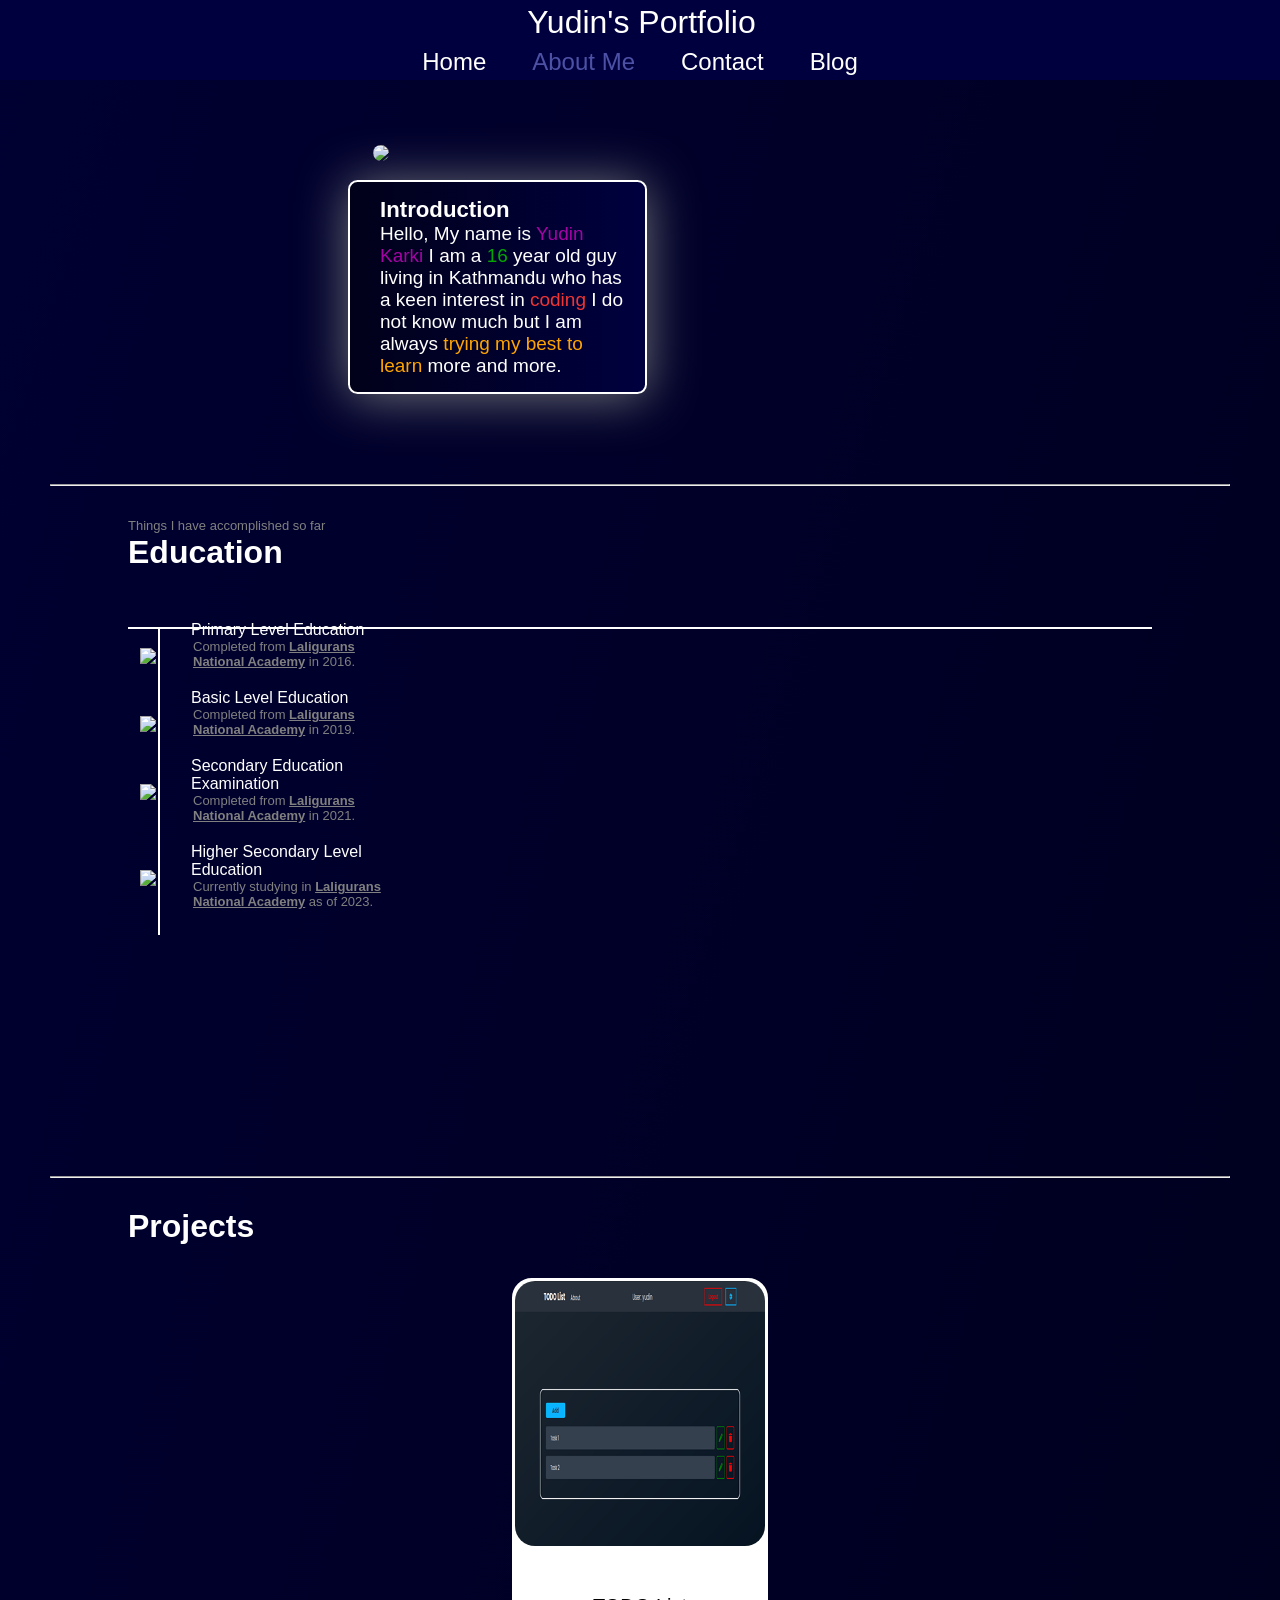
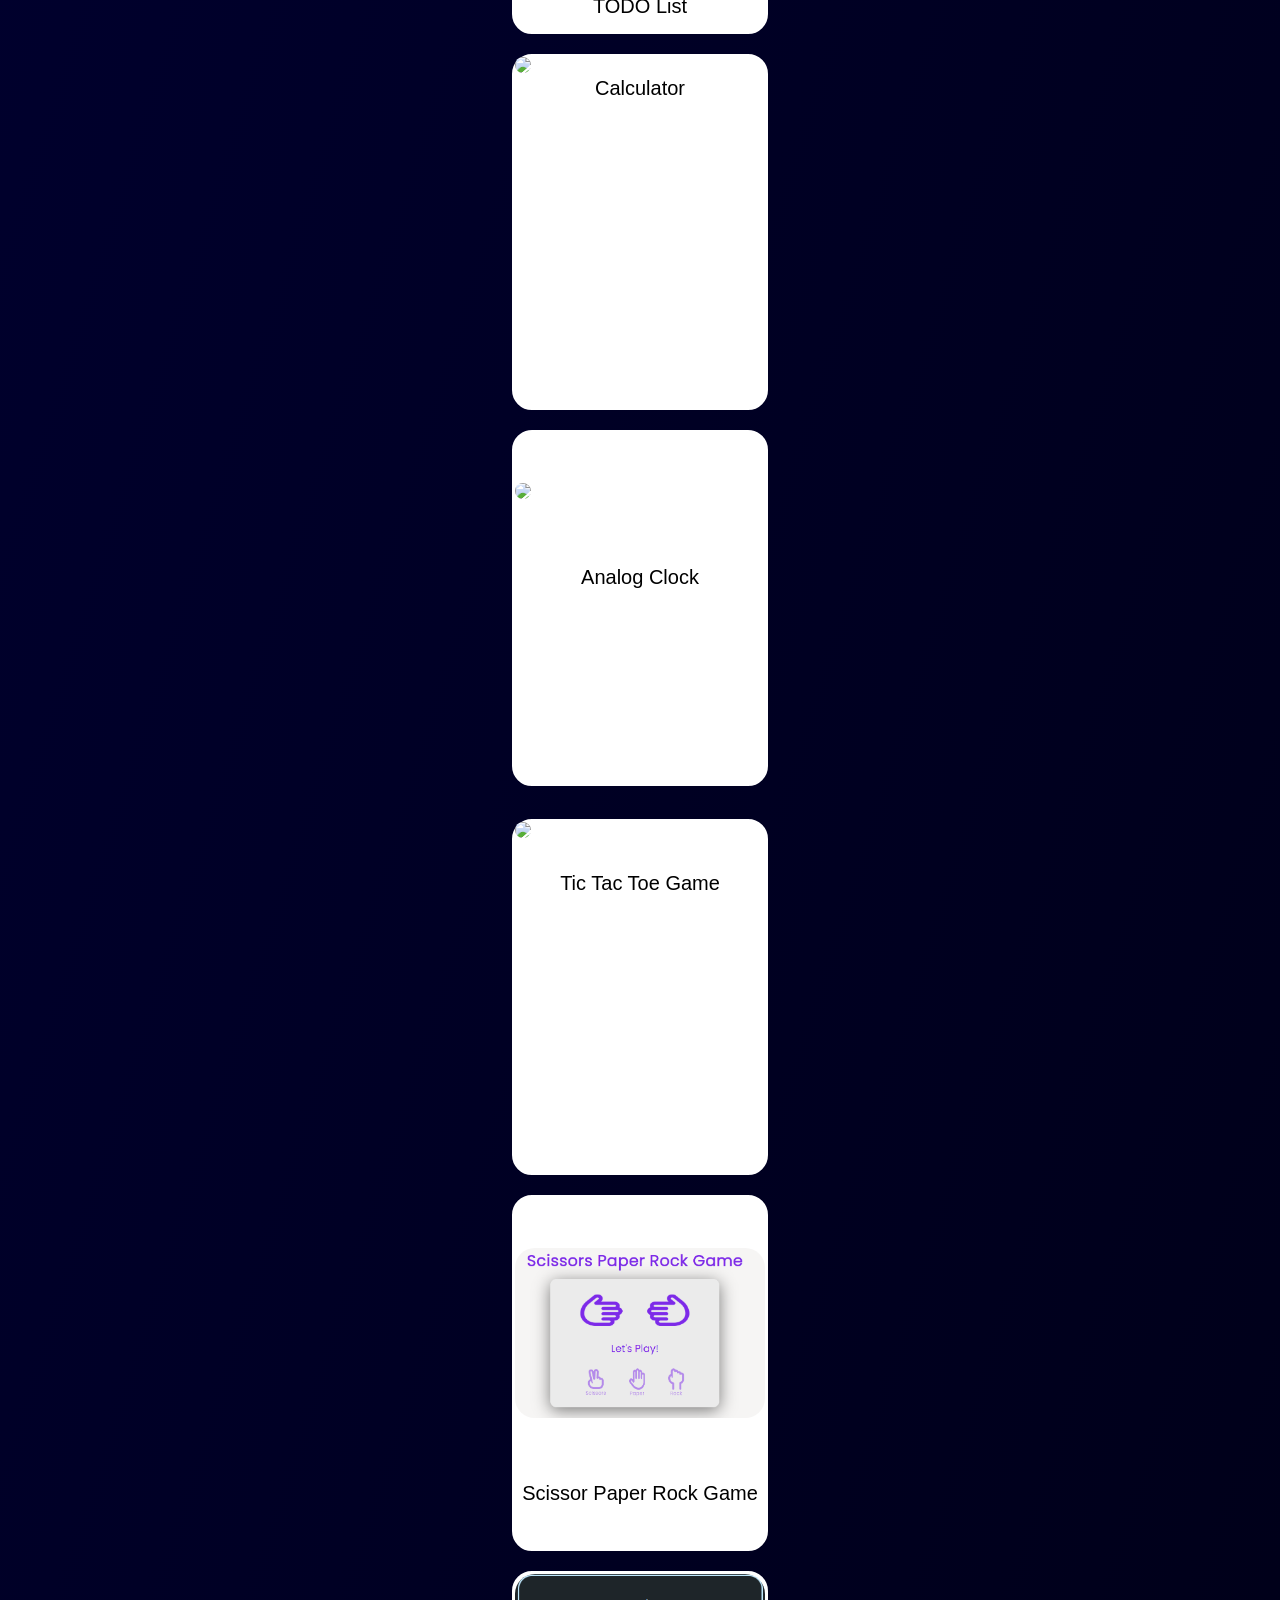
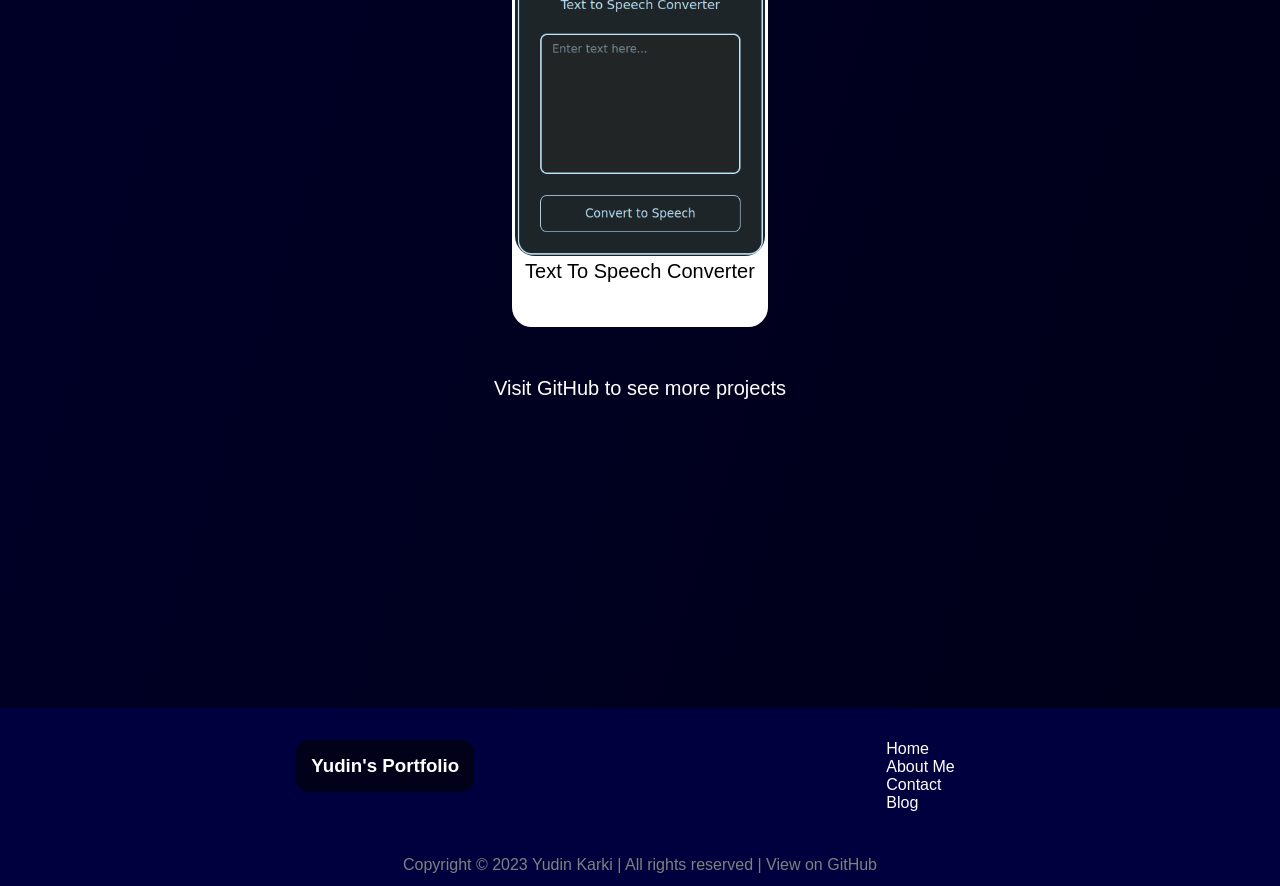
==== commit b4786185: "fixed navbar + increased font size of Find Me text in about" ====
--- a/about.html
+++ b/about.html
@@ -136,7 +136,7 @@
 	<footer>
 		<div class="footer">
 			<div class="footer-first">
-				<a href="index.html"><h3 class="footer-h3">Yudin's Developer Portfolio</h3></a>
+				<a href="index.html"><h3 class="footer-h3">Yudin's Portfolio</h3></a>
 			</div>
 
 			<div class="footer-second">
--- a/styles.css
+++ b/styles.css
@@ -1,3 +1,8 @@
+:root{
+	--bl-hover: #7278ed;
+	--active: #4c51a6;
+}
+
 /* -------------------------------------------- */
 
 /* ---------------- Common CSS ---------------- */
@@ -47,22 +52,22 @@
   	position: absolute;
   	width: 100%;
   	transform: scaleX(0);
-  	height: 3px;
+  	height: 1.3px;
   	bottom: 0;
   	left: 0;
-  	background-color: #7278ed;
-  	transform-origin: bottom;
+  	background-color: var(--bl-hover);
+  	transform-origin: right;
   	transition: transform 0.25s ease-out;
 }
 
 nav ul li a:hover::after{
 	transform: scaleX(1);
-  	transform-origin: bottom;
+  	transform-origin: left;
 }
 
 nav ul li a:hover{
-	letter-spacing: 0.1em;
-	color: #7278ed;
+	letter-spacing: 0.05em;
+	color: var(--bl-hover);
 }
 
 hr{
@@ -119,7 +124,7 @@
 }
 
 .footer-second ul a:hover{
-	color: #7278ed;
+	color: var(--bl-hover);
 }
 
 .footer-rights{
@@ -153,7 +158,7 @@
 
 
 .home{
-	color: #7278ed;
+	color: var(--active);
 }
 
 .leftSectionIndex{
@@ -198,7 +203,7 @@
 
 
 .about{
-	color: #7278ed;
+	color: var(--active);
 }
 
 .red{
@@ -359,7 +364,7 @@
 }
 
 .githubLink a:hover{
-	color: #7278ed;
+	color: var(--bl-hover);
 }
 
 
@@ -368,7 +373,7 @@
 /* ---------------- For contact.html ---------------- */
 
 .contact{
-	color: #7278ed;
+	color: var(--active);
 }
 
 #find-me{
@@ -389,7 +394,7 @@
 }
 
 #find-me a:hover{
-	color: #7278ed;
+	color: var(--bl-hover);
 }
 
 
